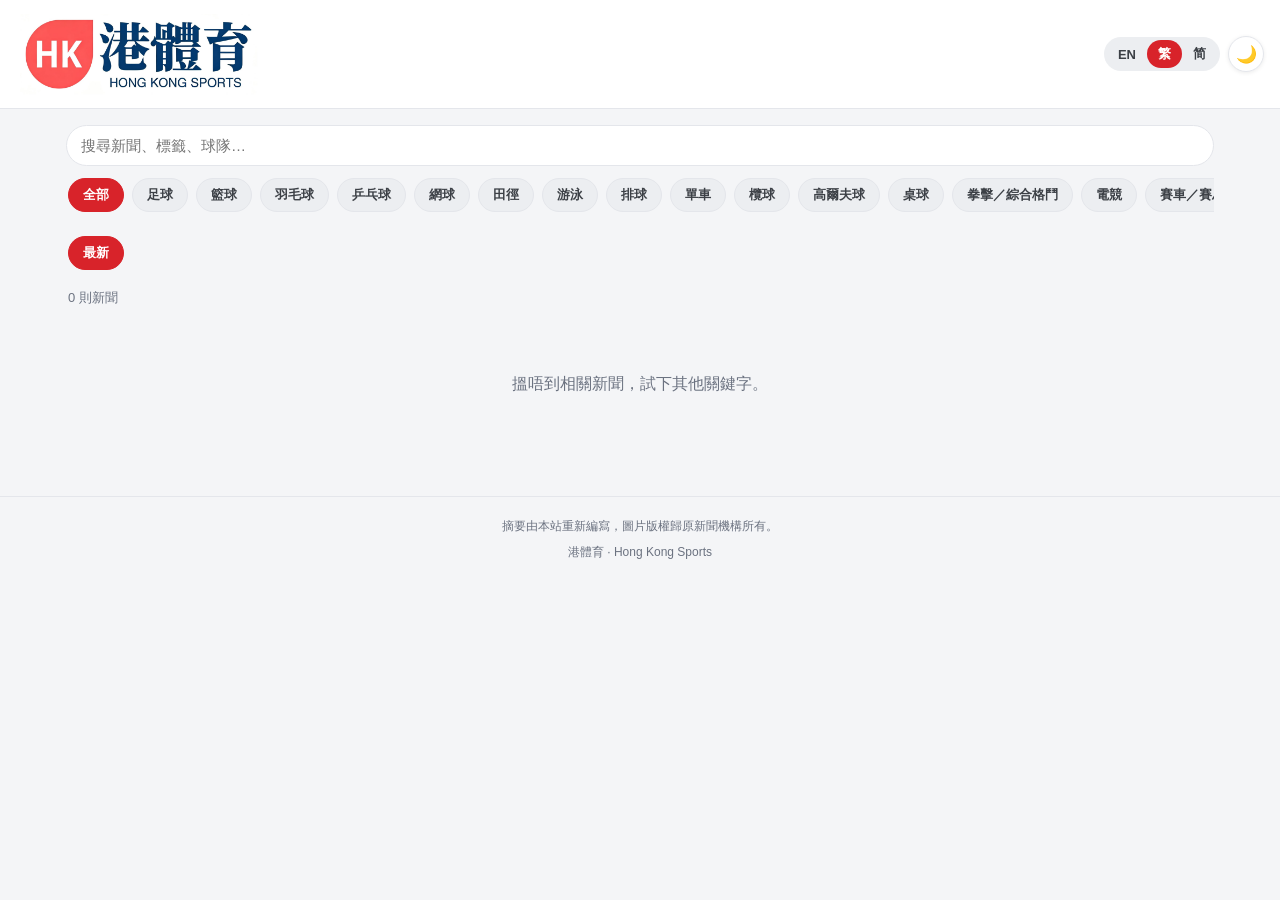
==== index.html @ 8d858ec4 "Add hksports app code: API, admin, assets, migration, seed scaffold All 11 serverless functions (1 s" ====
<!DOCTYPE html>
<html lang="zh-Hant" data-theme="light">
<head>
<meta charset="UTF-8">
<meta name="viewport" content="width=device-width, initial-scale=1">
<title>港體育 | Hong Kong Sports</title>
<meta name="description" content="香港及中國體育新聞，每小時更新。Hong Kong & China sports news, updated hourly.">
<meta property="og:site_name" content="港體育 Hong Kong Sports">
<meta property="og:type" content="website">
<meta property="og:title" content="港體育 | Hong Kong Sports">
<meta property="og:description" content="香港及中國體育新聞，每小時更新。Hong Kong & China sports news, updated hourly.">
<link rel="icon" href="assets/favicon.png">
<link rel="stylesheet" href="assets/style.css">
<script>
function logoFallback(){var b=document.getElementById("brandName");if(b)b.style.display="flex";["logoLight","logoDark"].forEach(function(id){var e=document.getElementById(id);if(e)e.style.display="none";});}
</script>
<!-- Vercel Web Analytics: window.va stub + script. This is exactly what
     @vercel/analytics v2 inject() does in production (it loads
     /_vercel/insights/script.js); no npm package is needed for a
     no-build static site. -->
<script>
  window.va = window.va || function () { (window.vaq = window.vaq || []).push(arguments); };
</script>
<script defer src="/_vercel/insights/script.js"></script>
</head>
<body>
<header class="topbar">
  <a class="brand" href="./" aria-label="home">
    <img id="logoLight" class="logo-img" src="assets/logo-light.png" alt="港體育 Hong Kong Sports" onerror="logoFallback()">
    <img id="logoDark" class="logo-img" src="assets/logo-dark.png" alt="港體育 Hong Kong Sports" style="display:none" onerror="logoFallback()">
    <span class="brand-name" id="brandName" style="display:none"><strong data-i18n="siteName">港體育</strong><small>HONG KONG SPORTS</small></span>
  </a>
  <div class="controls">
    <div class="lang-switch" role="group" aria-label="language">
      <button data-lang="en">EN</button><button data-lang="zh_hant">繁</button><button data-lang="zh_hans">简</button>
    </div>
    <button id="themeBtn" class="icon-btn" aria-label="theme">🌙</button>
  </div>
</header>

<main>
  <section class="toolbar">
    <input id="search" class="searchbar" data-i18n-ph="search" placeholder="搜尋新聞、標籤、球隊…" autocomplete="off">
    <div id="sportChips" class="chips"></div>
    <div id="dateChips" class="chips"></div>
  </section>
  <div id="meta" class="meta"></div>
  <section id="cards" class="cards"></section>
  <p id="empty" class="empty" hidden data-i18n="noResult"></p>
  <div class="loadmore"><button id="loadMore" class="btn ghost" data-i18n="loadMore" hidden></button></div>
</main>

<footer>
  <p data-i18n="footer"></p>
  <p style="margin-top:6px">港體育 · Hong Kong Sports</p>
</footer>

<div id="toast" class="toast"></div>
<script src="assets/app.js"></script>
</body>
</html>
---- assets/style.css ----
/* 中港體育速報 HK-China Sports Express */
*{box-sizing:border-box;margin:0;padding:0}
:root{
  --bg:#f4f5f7;--card:#ffffff;--text:#191c20;--muted:#6b7280;
  --accent:#d8232a;--accent-soft:#fdeeee;--border:#e4e6eb;
  --chip:#eceef1;--chip-text:#3c4046;--shadow:0 1px 4px rgba(0,0,0,.08);
  --radius:12px;--header-bg:rgba(255,255,255,.94);
}
[data-theme="dark"]{
  --bg:#0e1013;--card:#171b21;--text:#e9ebee;--muted:#9aa1ab;
  --accent:#ff5257;--accent-soft:#2b1718;--border:#242a33;
  --chip:#20262e;--chip-text:#c9ced6;--shadow:0 1px 4px rgba(0,0,0,.45);
  --header-bg:rgba(14,16,19,.94);
}
html{-webkit-text-size-adjust:100%}
body{font-family:-apple-system,BlinkMacSystemFont,"Segoe UI","PingFang HK","PingFang SC","Hiragino Sans GB","Microsoft JhengHei","Microsoft YaHei",Roboto,"Helvetica Neue",Arial,sans-serif;background:var(--bg);color:var(--text);line-height:1.6;transition:background .25s,color .25s}
a{color:inherit}
img{display:block;max-width:100%}

/* header */
.topbar{position:sticky;top:0;z-index:50;display:flex;align-items:center;justify-content:space-between;gap:12px;padding:10px 16px;background:var(--header-bg);backdrop-filter:blur(10px);-webkit-backdrop-filter:blur(10px);border-bottom:1px solid var(--border)}
.brand{display:flex;align-items:center;gap:10px;text-decoration:none}
.brand .logo-img{height:88px;width:auto;border-radius:10px}
@media (max-width:640px){.brand .logo-img{height:64px}}
.brand-name{display:flex;flex-direction:column;line-height:1.25}
.brand-name strong{font-size:18px;letter-spacing:.5px}
.brand-name small{font-size:10px;color:var(--muted);letter-spacing:1.5px}
.controls{display:flex;align-items:center;gap:8px}
.lang-switch{display:flex;background:var(--chip);border-radius:999px;padding:3px}
.lang-switch button{border:0;background:transparent;color:var(--chip-text);font-size:13px;font-weight:600;padding:5px 11px;border-radius:999px;cursor:pointer}
.lang-switch button.active{background:var(--accent);color:#fff}
.icon-btn{border:1px solid var(--border);background:var(--card);color:var(--text);width:36px;height:36px;border-radius:50%;font-size:17px;cursor:pointer;display:flex;align-items:center;justify-content:center;box-shadow:var(--shadow)}

/* toolbar */
.toolbar{max-width:1180px;margin:0 auto;padding:16px 16px 4px}
.searchbar{width:100%;padding:11px 14px;font-size:15px;border:1px solid var(--border);border-radius:999px;background:var(--card);color:var(--text);outline:none}
.searchbar:focus{border-color:var(--accent)}
.chips{display:flex;gap:8px;overflow-x:auto;padding:12px 2px;scrollbar-width:none}
.chips::-webkit-scrollbar{display:none}
.chip{flex:0 0 auto;border:1px solid var(--border);background:var(--chip);color:var(--chip-text);font-size:13px;font-weight:600;padding:7px 14px;border-radius:999px;cursor:pointer;white-space:nowrap}
.chip.active{background:var(--accent);border-color:var(--accent);color:#fff}
.chip .n{opacity:.65;font-weight:400;font-size:12px}

/* meta + cards */
.meta{max-width:1180px;margin:0 auto;padding:2px 18px 8px;color:var(--muted);font-size:13px}
.cards{max-width:1180px;margin:0 auto;padding:6px 16px 8px;display:grid;gap:16px;grid-template-columns:1fr}
@media(min-width:640px){.cards{grid-template-columns:1fr 1fr}}
@media(min-width:1024px){.cards{grid-template-columns:1fr 1fr 1fr}}
.card{background:var(--card);border:1px solid var(--border);border-radius:var(--radius);overflow:hidden;box-shadow:var(--shadow);display:flex;flex-direction:column;transition:transform .15s}
.card:hover{transform:translateY(-2px)}
.thumb{position:relative;aspect-ratio:16/9;background:linear-gradient(135deg,var(--accent-soft),var(--chip));overflow:hidden;text-decoration:none}
.thumb img{width:100%;height:100%;object-fit:cover}
.thumb .noimg{position:absolute;inset:0;display:flex;align-items:center;justify-content:center;font-size:44px;opacity:.5}
.card-body{padding:14px 16px;display:flex;flex-direction:column;gap:8px;flex:1}
.card-top{display:flex;align-items:center;gap:8px;font-size:12px;color:var(--muted)}
.sport-tag{background:var(--accent-soft);color:var(--accent);font-weight:700;padding:2px 10px;border-radius:999px;font-size:12px}
.card-title{font-size:17px;line-height:1.45;font-weight:700}
.card-title a{text-decoration:none}
.card-title a:hover{color:var(--accent)}
.card-summary{font-size:14px;color:var(--muted);display:-webkit-box;-webkit-line-clamp:3;-webkit-box-orient:vertical;overflow:hidden}
.tags{display:flex;flex-wrap:wrap;gap:6px}
.tag{font-size:12px;background:var(--chip);color:var(--chip-text);border-radius:999px;padding:3px 10px;cursor:pointer;border:0}
.tag:hover{background:var(--accent);color:#fff}
.card-foot{margin-top:auto;display:flex;align-items:center;justify-content:space-between;gap:8px;padding-top:8px;border-top:1px solid var(--border)}
.src{font-size:12px;color:var(--muted)}
.actions{display:flex;gap:6px}
.abtn{border:1px solid var(--border);background:var(--card);color:var(--text);font-size:12px;font-weight:600;padding:6px 10px;border-radius:8px;cursor:pointer;text-decoration:none;display:inline-flex;align-items:center;gap:4px}
.abtn.primary{background:var(--accent);border-color:var(--accent);color:#fff}
.abtn:hover{filter:brightness(1.08)}

/* load more / empty */
.loadmore{text-align:center;padding:18px}
.btn{border:1px solid var(--border);background:var(--card);color:var(--text);font-size:14px;font-weight:600;padding:10px 26px;border-radius:999px;cursor:pointer}
.btn.ghost{background:transparent}
.btn:hover{border-color:var(--accent);color:var(--accent)}
.empty{text-align:center;color:var(--muted);padding:40px 16px}
footer{border-top:1px solid var(--border);margin-top:24px;padding:20px 16px;text-align:center;color:var(--muted);font-size:12px}

/* toast */
.toast{position:fixed;left:50%;bottom:28px;transform:translateX(-50%) translateY(20px);background:#222;color:#fff;font-size:14px;padding:10px 20px;border-radius:999px;opacity:0;pointer-events:none;transition:all .25s;z-index:99}
.toast.show{opacity:1;transform:translateX(-50%) translateY(0)}

/* article page */
.article-wrap{max-width:760px;margin:24px auto;padding:0 16px}
.article-wrap .card{font-size:16px}
.article-hero{width:100%;border-radius:var(--radius);overflow:hidden;margin-bottom:16px;background:linear-gradient(135deg,var(--accent-soft),var(--chip))}
.article-hero img{width:100%;max-height:420px;object-fit:cover}
.article-hero .noimg{display:flex;align-items:center;justify-content:center;min-height:180px;font-size:56px;opacity:.6}
.article-wrap h1{font-size:24px;line-height:1.4;margin:10px 0}
.article-wrap .lead{font-size:16px;color:var(--text);margin:12px 0}
.article-wrap .alt-titles{margin:14px 0;padding:12px;border-left:3px solid var(--accent);background:var(--card);border-radius:0 8px 8px 0}
.article-wrap .alt-titles p{font-size:13px;color:var(--muted);margin:4px 0}
.backlink{display:inline-block;margin:16px; font-size:14px;color:var(--accent);text-decoration:none;font-weight:600}

/* official social embed */
.embed-wrap{margin:20px 0;padding:16px;background:var(--card);border:1px solid var(--border);border-radius:var(--radius)}
.embed-label{font-size:14px;font-weight:700;margin-bottom:10px}
.embed-video{position:relative;aspect-ratio:16/9;overflow:hidden;border-radius:8px;background:#000}
.embed-video iframe{position:absolute;inset:0;width:100%;height:100%;border:0}
.embed-caption{font-size:12px;color:var(--muted);margin-top:8px}
.embed-social{display:flex;justify-content:center}
.embed-social .twitter-tweet,.embed-social .instagram-media{margin:0 auto !important;max-width:100%}

/* article topbar: backlink + language switch + theme toggle (2026-11-04) */
.article-topbar{display:flex;justify-content:space-between;align-items:center;gap:10px;max-width:760px;margin:0 auto;padding:14px 16px 0}
.article-topbar .backlink{margin:0}
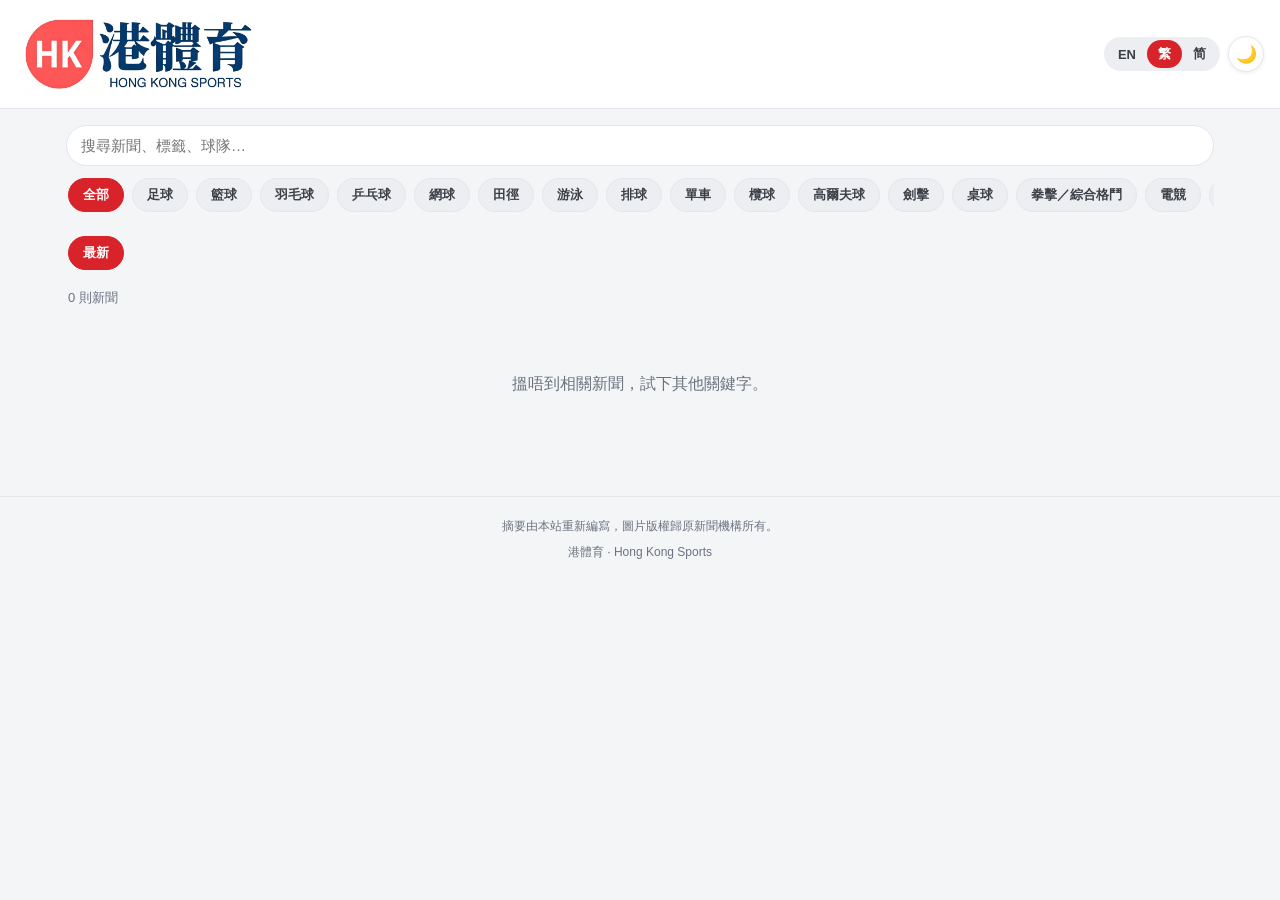
==== commit 590f8f14: "Add canonical tags: every article page declares its www.hksports.hk URL and the homepage declares it" ====
--- a/index.html
+++ b/index.html
@@ -11,6 +11,8 @@
 <meta property="og:description" content="香港及中國體育新聞，每小時更新。Hong Kong & China sports news, updated hourly.">
 <link rel="icon" href="assets/favicon.png">
 <link rel="stylesheet" href="assets/style.css">
+<!-- Canonical: this page is served from apex and www; www is the primary host (same reason as the article pages — see api/article-page.js). -->
+<link rel="canonical" href="https://www.hksports.hk/">
 <script>
 function logoFallback(){var b=document.getElementById("brandName");if(b)b.style.display="flex";["logoLight","logoDark"].forEach(function(id){var e=document.getElementById(id);if(e)e.style.display="none";});}
 </script>
--- a/assets/style.css
+++ b/assets/style.css
@@ -50,7 +50,6 @@
 .card:hover{transform:translateY(-2px)}
 .thumb{position:relative;aspect-ratio:16/9;background:linear-gradient(135deg,var(--accent-soft),var(--chip));overflow:hidden;text-decoration:none}
 .thumb img{width:100%;height:100%;object-fit:cover}
-.thumb .noimg{position:absolute;inset:0;display:flex;align-items:center;justify-content:center;font-size:44px;opacity:.5}
 .card-body{padding:14px 16px;display:flex;flex-direction:column;gap:8px;flex:1}
 .card-top{display:flex;align-items:center;gap:8px;font-size:12px;color:var(--muted)}
 .sport-tag{background:var(--accent-soft);color:var(--accent);font-weight:700;padding:2px 10px;border-radius:999px;font-size:12px}
@@ -83,9 +82,8 @@
 /* article page */
 .article-wrap{max-width:760px;margin:24px auto;padding:0 16px}
 .article-wrap .card{font-size:16px}
-.article-hero{width:100%;border-radius:var(--radius);overflow:hidden;margin-bottom:16px;background:linear-gradient(135deg,var(--accent-soft),var(--chip))}
+.article-hero{position:relative;width:100%;border-radius:var(--radius);overflow:hidden;margin-bottom:16px;background:linear-gradient(135deg,var(--accent-soft),var(--chip))}
 .article-hero img{width:100%;max-height:420px;object-fit:cover}
-.article-hero .noimg{display:flex;align-items:center;justify-content:center;min-height:180px;font-size:56px;opacity:.6}
 .article-wrap h1{font-size:24px;line-height:1.4;margin:10px 0}
 .article-wrap .lead{font-size:16px;color:var(--text);margin:12px 0}
 .article-wrap .alt-titles{margin:14px 0;padding:12px;border-left:3px solid var(--accent);background:var(--card);border-radius:0 8px 8px 0}
